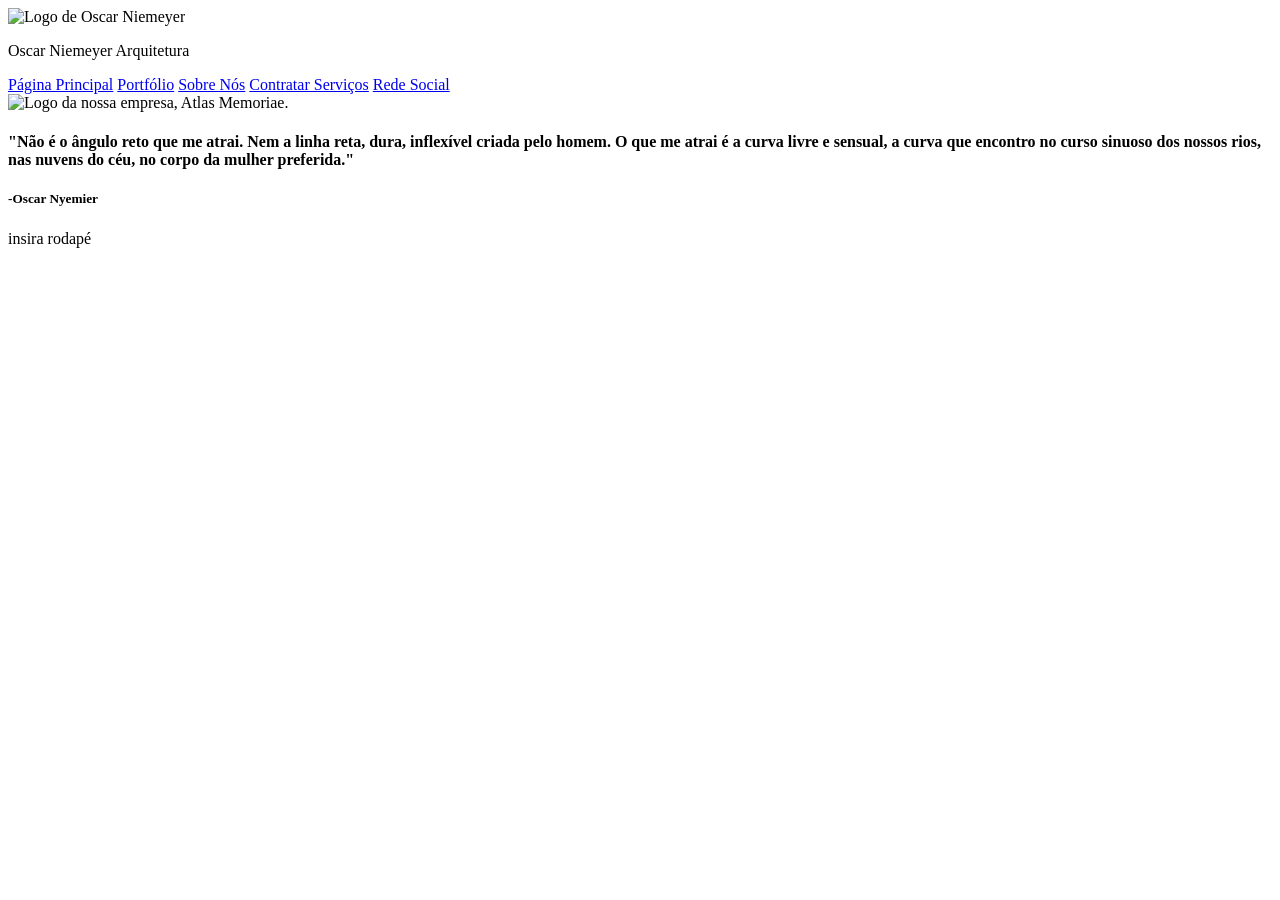
==== index.html @ b6cde664 "Add files via upload" ====
<!DOCTYPE html>
<html lang="PT-BR">
    <head>
        <meta charset="UTF-8">
        <meta name="viewport" content="width=device-width, initial-scale=1.0">
        <title>Portifólio Niemeyer</title>
            <link  rel="icon" href="trabalhooscar/favicons/icon branco.png">
            <link rel="stylesheet" href="estilo.css">
                <link rel="stylesheet" href="ind.css">


    </head>

    <body>
        <div class="navegacao">
            <header>
                <img class="logo" src="trabalhooscar/img/logosatlasoscar/Logo Oscar Niemeyer Arquitetura.png" alt="Logo de Oscar Niemeyer">
                 <p class="escrita">Oscar Niemeyer Arquitetura</p>
                    <nav id="a">
                        <a href="index.html">Página Principal</a>
                        <a href="portifolio.html">Portfólio</a>
                        <a href="paginabiografia.html">Sobre Nós</a>
                        <a href="formulário.html">Contratar Serviços</a>
                         <a href="rede.html">Rede Social</a>
                    </nav>
            </header>

            <div class="sobreoscar">
            <div class="sobreoscar1">
                <img class="foto-oscar" src="trabalhooscar/img/pagian principal/oscar niemeyer foto.png" alt="Logo da nossa empresa, Atlas Memoriae.">
            <div class="sobreoscar2">
                <h4>"Não é o ângulo reto que me atrai. Nem a linha reta, dura, inflexível criada pelo homem. O que me atrai é a curva livre e sensual, a curva que encontro no curso sinuoso dos nossos rios, nas nuvens do céu, no corpo da mulher preferida."</h4>
                <h5> -Oscar Nyemier </h5>
            </div>
                </div>
    </div>

           <footer> insira rodapé</footer>
        </div>
    </body>
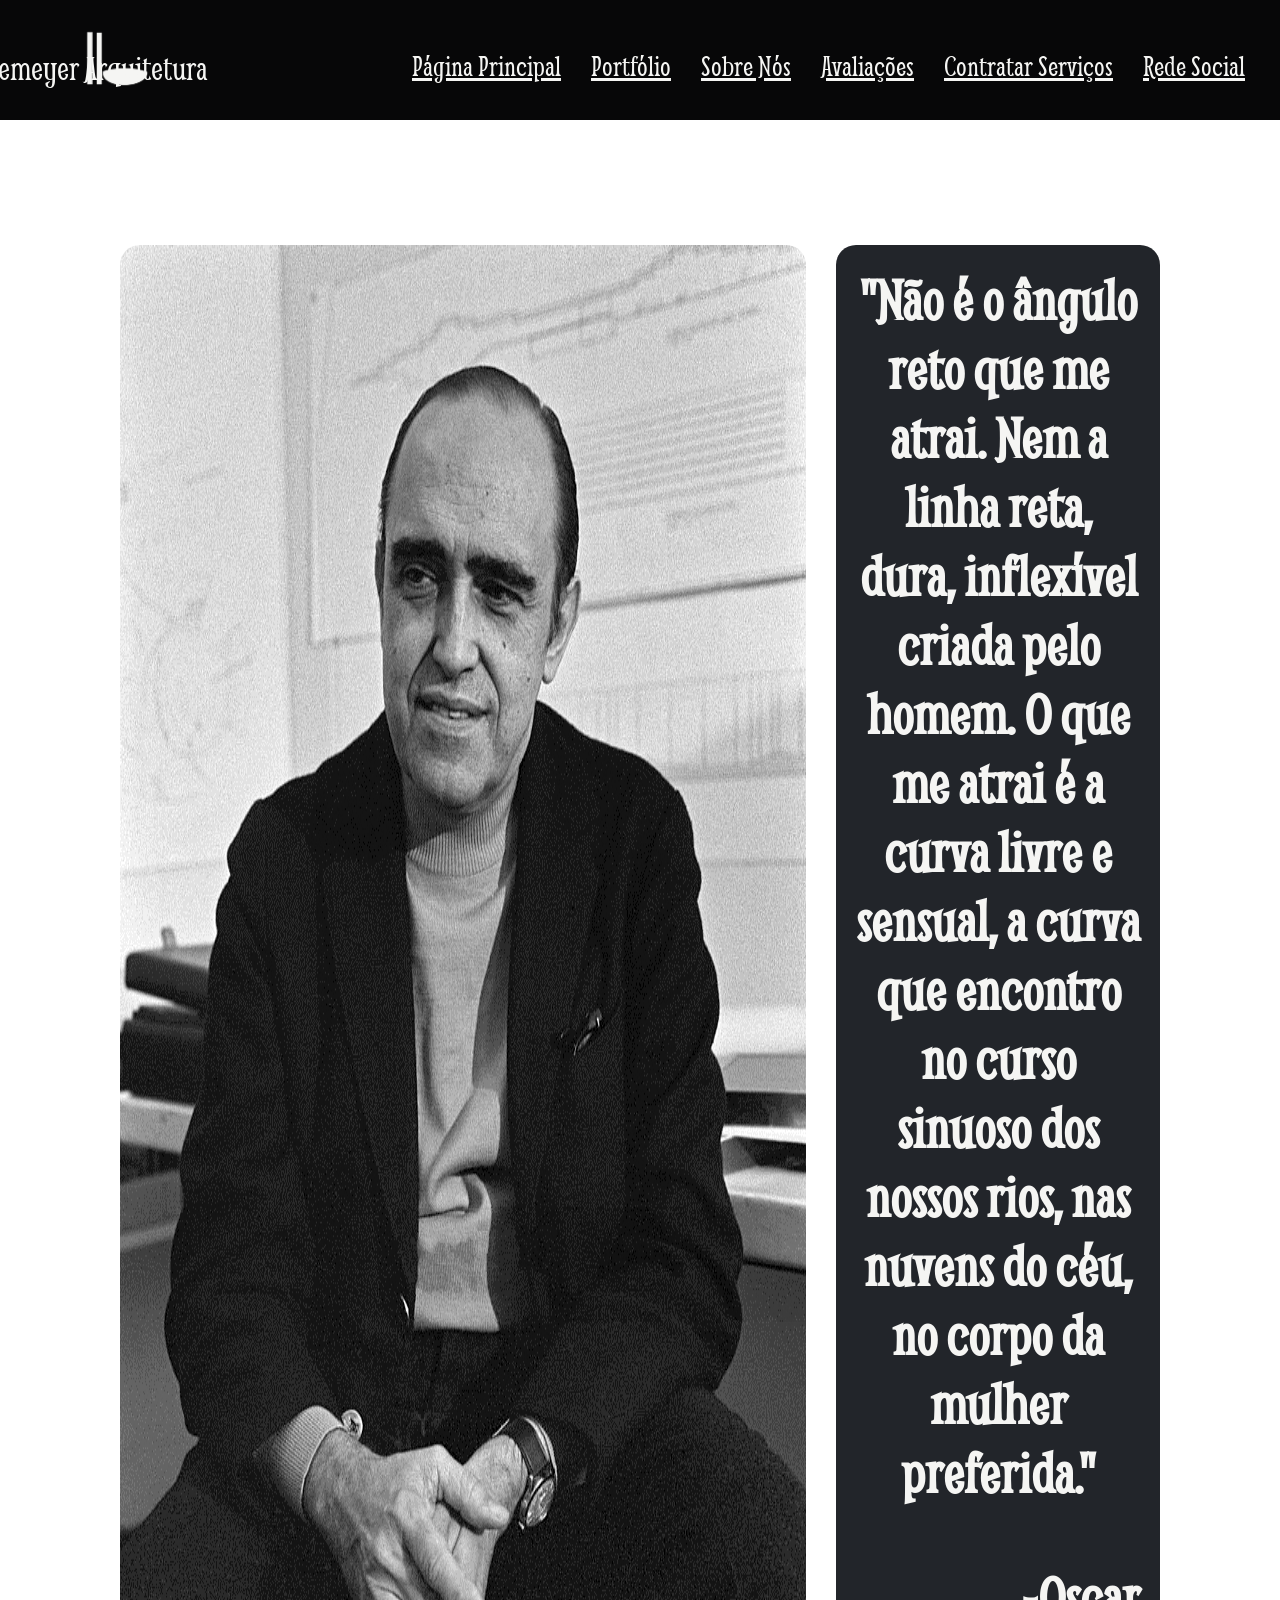
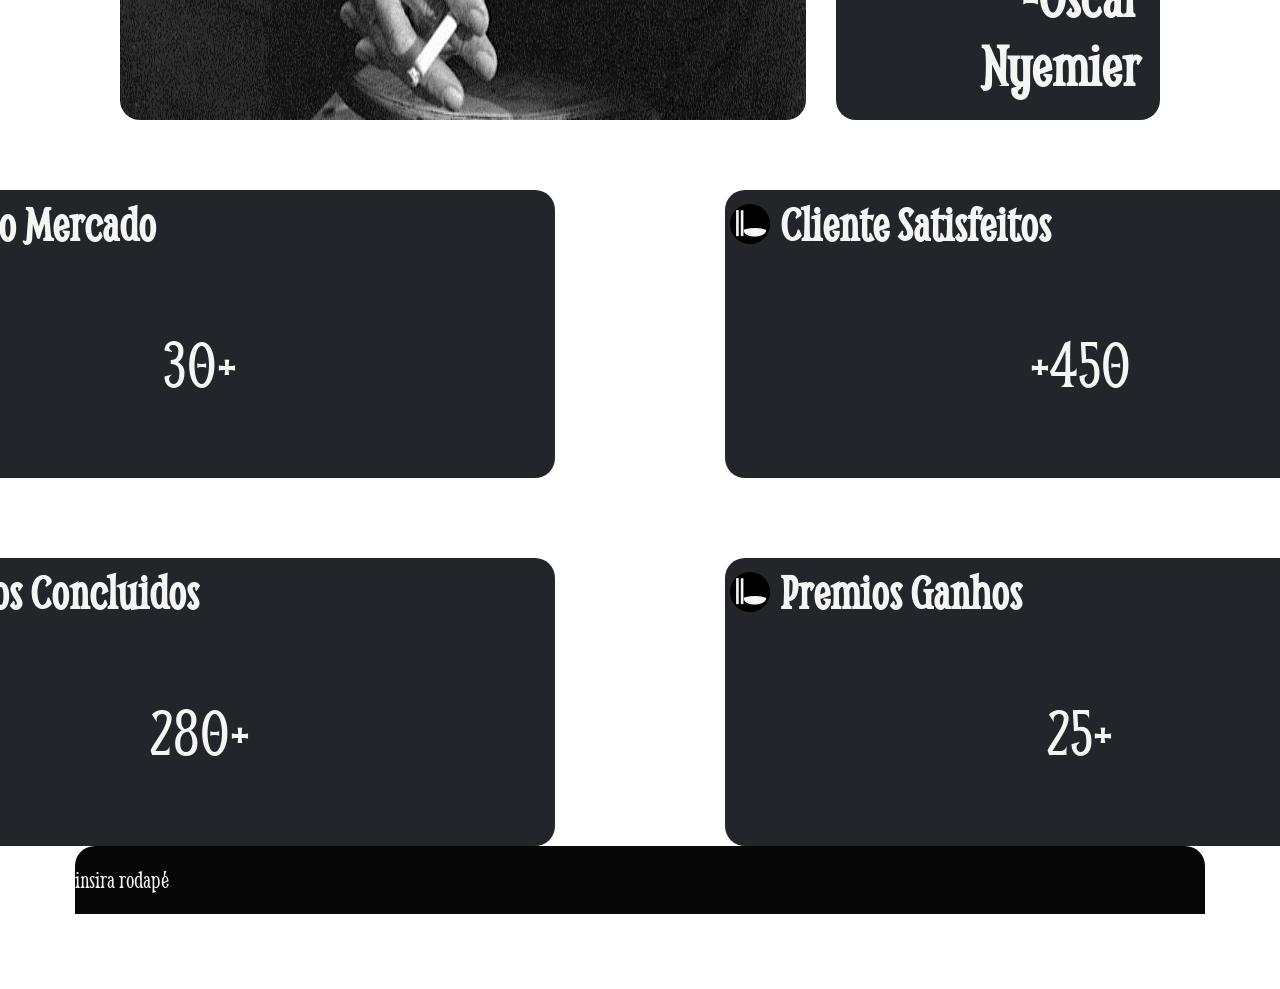
==== commit 0b3b1af9: "Add files via upload" ====
--- a/index.html
+++ b/index.html
@@ -5,8 +5,8 @@
         <meta name="viewport" content="width=device-width, initial-scale=1.0">
         <title>Portifólio Niemeyer</title>
             <link  rel="icon" href="trabalhooscar/favicons/icon branco.png">
-            <link rel="stylesheet" href="estilo.css">
-                <link rel="stylesheet" href="ind.css">
+            <link rel="stylesheet" href="css/estilo.css">
+                <link rel="stylesheet" href="css/ind.css">
 
 
     </head>
@@ -20,8 +20,9 @@
                         <a href="index.html">Página Principal</a>
                         <a href="portifolio.html">Portfólio</a>
                         <a href="paginabiografia.html">Sobre Nós</a>
+                        <a href="avaliacoes.html">Avaliações</a>
                         <a href="formulário.html">Contratar Serviços</a>
-                         <a href="rede.html">Rede Social</a>
+                        <a href="rede.html">Rede Social</a>
                     </nav>
             </header>
 
@@ -35,6 +36,45 @@
                 </div>
     </div>
 
+            <div class="divtotal">
+                <div class="divprt1">
+                    <div class="anosdemercado">
+                        <div class="tituloh6">
+                             <img class="mini-icon" src="trabalhooscar/favicons/icon branco.png"> 
+                            <h6> Anos no Mercado </h6>
+                        </div>
+                        <p id="escrita"> 30+ </p>
+                    </div>
+
+                    <div class="projetosconcluidos">
+                     <div class="tituloh6">
+                             <img class="mini-icon" src="trabalhooscar/favicons/icon branco.png"> 
+                            <h6> Projetos Concluidos </h6>
+                        </div>
+                        <p id="escrita"> 280+ </p>
+                    </div>
+                </div>
+
+                <div class="divprt2">
+                    <div class="clientesatisfeitos">
+                         <div class="tituloh6">
+                             <img class="mini-icon" src="trabalhooscar/favicons/icon branco.png"> 
+                            <h6> Cliente Satisfeitos </h6>
+                        </div>
+                        <p id="escrita"> +450 </p>
+                    </div>
+
+                    <div class="premiosganhos">
+                         <div class="tituloh6">
+                             <img class="mini-icon" src="trabalhooscar/favicons/icon branco.png"> 
+                            <h6> Premios Ganhos </h6>
+                        </div>
+                        <p id="escrita"> 25+ </p>
+                    </div>
+                </div>
+            </div>
+            
+
            <footer> insira rodapé</footer>
         </div>
     </body>
--- a/css/estilo.css
+++ b/css/estilo.css
@@ -0,0 +1,365 @@
+@import url('https://fonts.googleapis.com/css2?family=Smythe&display=swap');
+
+:root {
+    --preto: #070708;
+    --branco: #F5F5F3;
+    --espaco-lateral: 75px;
+    --borda-radius: 20px;
+}
+
+
+body {
+    margin: 0;
+    padding-top: 125px;
+    color: var(--branco);
+    font-family: 'Smythe', cursive;
+    font-style: normal;
+    font-size: x-large;
+
+    background-image:
+        linear-gradient(rgba(0, 0, 0, 0.5)),
+        url("../trabalhooscar/img/foto\ de\ fundo.jpg");
+    background-repeat: no-repeat;
+    background-attachment: fixed;
+    background-size: cover;
+    margin: 75px;
+}
+
+body#rede {
+    background-image: url("trabalhooscar/img/redessociais/insta\ fake.jpeg");
+    background-repeat: no-repeat;
+    background-attachment: fixed;
+    background-size: cover;
+}
+
+a:link,
+a:visited {
+    color: var(--branco);
+    text-decoration: underline;
+}
+
+nav {
+    display: block;
+}
+
+
+header {
+    background-color: var(--preto);
+    height: 120px;
+    width: 100%;
+
+    position: fixed;
+    top: 0;
+    left: 0;
+
+    display: flex;
+    justify-content: space-between;
+    align-items: center;
+}
+
+.logo {
+    width: 80px;
+    margin-left: var(--espaco-lateral);
+}
+
+#a {
+    display: flex;
+    gap: 30px;
+    font-size: 30px;
+    padding-right: 35px;
+    margin-bottom: -10px;
+}
+
+.escrita {
+    font-size: 35px;
+    font-weight: 100;
+    text-align: justify;
+}
+
+
+p.escrita,ul.escrita {
+    margin-left: -300px;
+    margin-bottom: 20px;
+}
+p.escrita{
+        margin-left: -450px;
+}
+
+
+p {
+    font-size: 35px;
+    font-weight: 100;
+    text-align: justify;
+}
+
+h1 {
+    font-size: 100px;
+    text-align: left;
+    padding: 10px 15px 10px 20px;
+    width: fit-content;
+}
+
+h2 {
+    font-size: 75px;
+    text-align: left;
+}
+
+h3 {
+    font-size: 50px;
+    text-align: left;
+}
+
+
+
+.projetos,
+.obra,
+.titulo-secao,
+.titulo-bio {
+    border-bottom: 3px solid white;
+    border-radius: 10px;
+}
+
+.projetos-port {
+    max-width: 730px;
+    margin-left: var(--espaco-lateral);
+    margin-top: 65px;
+    margin-bottom: -90px;
+}
+
+.projetos {
+    font-weight: 200;
+    max-width: fit-content;
+    padding: 10px 15px 10px 20px;
+    margin-left: 85px;
+    margin-top: 100px;
+    margin-bottom: 40px;
+    white-space: nowrap;
+}
+
+.obra {
+    font-weight: 200;
+    max-width: fit-content;
+    padding: 10px 15px 10px 20px;
+    margin-left: 85px;
+    margin-top: 20px;
+    margin-bottom: 40px;
+    white-space: nowrap;
+}
+
+#inter,
+#outras {
+    max-width: fit-content;
+}
+
+#inter {
+    margin-top: 80px;
+}
+
+.titulo-secao {
+    font-size: 50px;
+    font-weight: 200;
+    margin-left: var(--espaco-lateral);
+    margin-bottom: 25px;
+    max-width: fit-content;
+    padding-bottom: 5px;
+}
+
+.titulo-bio {
+    margin-left: var(--espaco-lateral);
+}
+
+
+
+.container-flex {
+    display: flex;
+    gap: 100px;
+    margin-left: var(--espaco-lateral);
+    margin-right: 30px;
+    align-items: center;
+    margin-bottom: 80px;
+}
+
+.secao-conteudo {
+    margin-top: 40px;
+    margin-bottom: 60px;
+}
+
+
+
+.img-port-bio {
+    width: 500px;
+    height: 550px;
+    object-fit: cover;
+    border-radius: 10px;
+}
+
+
+
+.descricao {
+    height: 400px;
+
+    display: flex;
+    align-items: center;
+
+    box-sizing: border-box;
+    padding: 25px;
+
+    color: var(--branco);
+    background-color: var(--preto);
+
+    text-align: justify;
+
+    border-radius: var(--borda-radius);
+
+    overflow-y: auto;
+}
+
+#historia {
+    width: 90%;
+    margin-left: var(--espaco-lateral);
+    margin-top: 65px;
+    font-size: 50px;
+}
+
+
+
+.alinhamento-biografia {
+    gap: 40px;
+    align-items: stretch !important;
+}
+
+.alinhamento-biografia .img-port-bio {
+    flex: 1;
+    width: 100%;
+    height: 450px;
+    border-radius: var(--borda-radius);
+    margin-bottom: 0;
+}
+
+.alinhamento-biografia .descricao,
+.alinhamento-biografia .descricao-lista {
+    flex: 1;
+
+    display: flex;
+    flex-direction: column;
+    justify-content: center;
+
+    background-color: var(--preto);
+    border-radius: var(--borda-radius);
+
+    padding: 40px;
+    margin: 0;
+
+    overflow-y: auto;
+}
+
+.alinhamento-biografia .descricao {
+    font-size: 30px;
+}
+
+.alinhamento-biografia .descricao-lista {
+    font-size: 28px;
+}
+
+
+
+#lista-areas {
+    list-style-type: disc;
+    padding-left: 20px;
+    margin: 0;
+}
+
+#lista-areas li {
+    margin-left: 30px;
+    margin-bottom: 25px;
+    text-align: justify;
+    line-height: 1.3;
+}
+
+#lista-areas li:last-child {
+    margin-bottom: 0;
+}
+
+
+
+#tabela {
+    margin-top: 70px;
+    margin-left: var(--espaco-lateral);
+    margin-right: var(--espaco-lateral);
+
+    background-color: var(--preto);
+
+    border-radius: 15px;
+
+    padding: 20px;
+    box-sizing: border-box;
+}
+
+.container-tabelas-flex {
+    display: flex;
+    flex-wrap: wrap;
+    gap: 40px;
+
+    margin-top: 50px;
+    margin-left: var(--espaco-lateral);
+    margin-right: var(--espaco-lateral);
+}
+
+table {
+    width: 100%;
+    border-collapse: collapse;
+}
+
+th {
+    background-color: #000000;
+    padding: 4px 8px;
+    font-size: 30px;
+    margin-bottom: 100px;
+    border-bottom: 1px solid #ddd;
+}
+
+td {
+    border-bottom: 1px solid #ddd;
+    padding: 5px 10px;
+    text-align: left;
+    font-size: 22px;
+    line-height: 1.2;
+}
+
+.currículo-biografia {
+    margin-top: 20px;
+}
+
+table td:first-child, 
+table th:first-child {
+    border-right: 1px solid rgba(245, 245, 243, 0.3);
+    padding: -30px;
+}
+
+
+
+
+#congresso,
+#catedral,
+#onu,
+#stf,
+#jk {
+    font-size: 30px;
+}
+
+
+
+footer {
+    width: 100%;
+    padding: 20px 0;
+
+    background-color: var(--preto);
+
+    border-radius: 20px 20px 0 0;
+}
+
+.lista-quadrados{
+
+    border: var(--preto) 5px solid;
+    background-color: var(--preto);
+}
--- a/css/ind.css
+++ b/css/ind.css
@@ -0,0 +1,108 @@
+.sobreoscar
+    {
+        background-repeat: no-repeat;
+            background-attachment: fixed;
+            background-size: cover;
+  
+                    
+      
+        margin: 25px;
+    }
+
+.sobreoscar1
+    {
+        display: flex;       
+        flex-wrap: wrap; 
+        gap: 30px;              
+        margin-bottom: 50px;
+        padding: 20px;
+    }
+
+.sobreoscar2
+    {
+        display: flex;
+        flex-direction: column; 
+        gap: 15px;             
+        flex: 1; 
+        background-color: #22252a;   
+        border-radius: 20px;          
+    }
+
+
+.foto-oscar
+    {
+        width: auto;
+        height: auto;
+        border-radius: 20px;  
+    }
+
+h4 
+    {
+        text-align: center;
+        margin: 20px;
+        Font-size: 60px;
+    }
+
+h5
+    {
+        text-align: right;
+        margin: 20px;
+        Font-size: 60px;
+    }
+
+h6
+    {
+        color: #f5f5f3;
+        font-size: 50px;
+        margin: 0;
+    }
+
+.divtotal
+    {
+        display: flex;
+        gap: 170px;      
+        justify-content: center;
+    }
+
+
+.anosdemercado, .projetosconcluidos, .clientesatisfeitos, .premiosganhos
+    {
+        background-color: #22252a;
+        border-radius: 20px;
+        padding: 5px;
+    
+        height: auto;
+        width: 700px;
+    }
+    
+.anosdemercado, .clientesatisfeitos
+    {
+        margin-bottom: 80px;
+    }
+
+#escrita
+    {
+        color:#f5f5f3;
+        font-size: 32px;
+    }
+
+.mini-icon
+{
+    height: auto;
+        width: 40px;
+        border-radius: 20px;
+}
+
+#escrita
+{
+    text-align: center;
+    color: #f5f5f3;
+    font-size: 70px;
+}
+.tituloh6
+{
+    align-items: center;
+    display: flex;
+    flex-direction: row;
+    gap: 10px;
+}
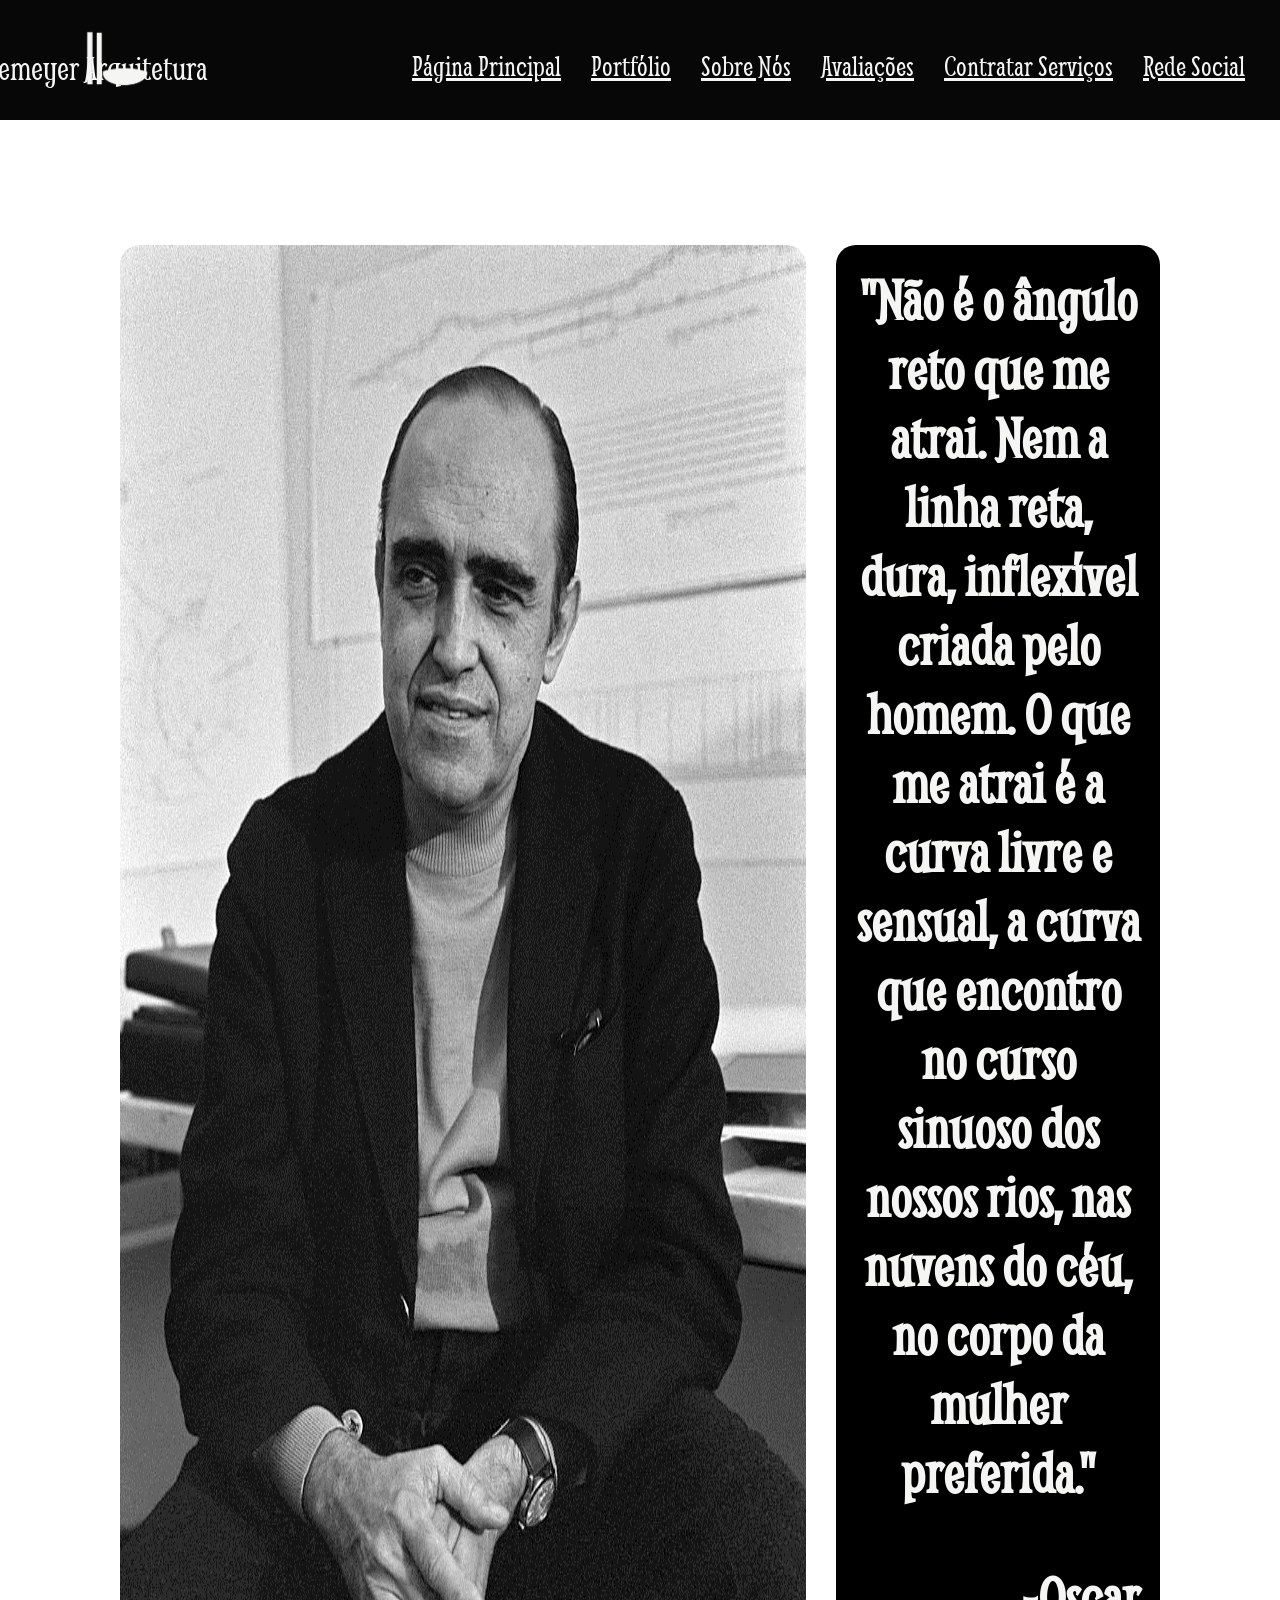
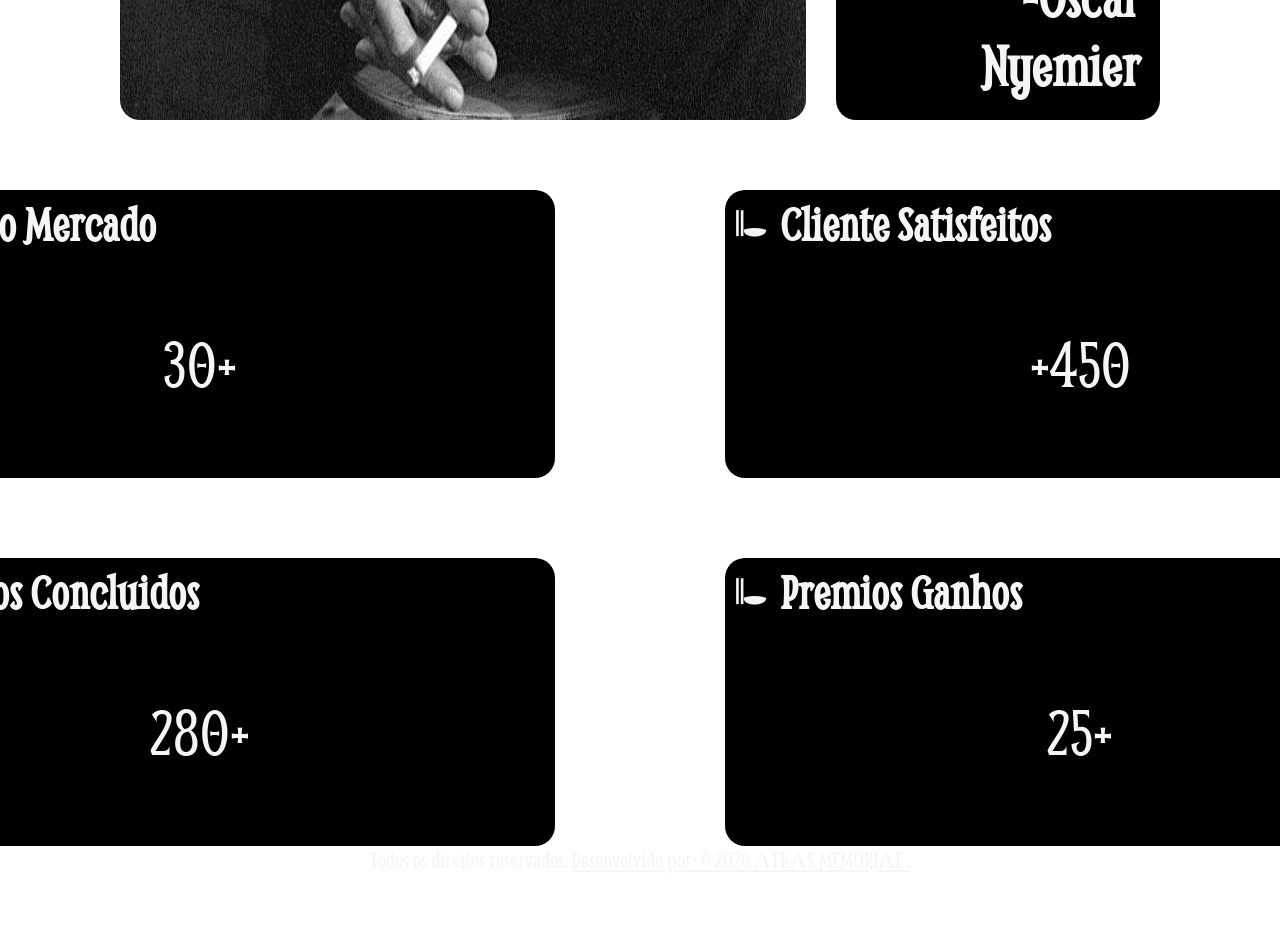
==== commit 969cef54: "Add files via upload" ====
--- a/index.html
+++ b/index.html
@@ -75,6 +75,6 @@
             </div>
             
 
-           <footer> insira rodapé</footer>
+           <footer> Todos os direitos reservados.  <a href="https://5thauany.github.io/AtlasMemoriae/"> Desenvolvido por: ©  2026 ΛTLΛS MEMORIΛE . </a> </footer>
         </div>
     </body>
--- a/css/estilo.css
+++ b/css/estilo.css
@@ -348,18 +348,13 @@
 }
 
 
-
-footer {
-    width: 100%;
-    padding: 20px 0;
-
-    background-color: var(--preto);
-
-    border-radius: 20px 20px 0 0;
-}
-
 .lista-quadrados{
 
     border: var(--preto) 5px solid;
     background-color: var(--preto);
-}+}
+
+footer{
+    text-align:center;
+}
+
--- a/css/ind.css
+++ b/css/ind.css
@@ -24,7 +24,7 @@
         flex-direction: column; 
         gap: 15px;             
         flex: 1; 
-        background-color: #22252a;   
+        background-color: #000000;   
         border-radius: 20px;          
     }
 
@@ -67,7 +67,7 @@
 
 .anosdemercado, .projetosconcluidos, .clientesatisfeitos, .premiosganhos
     {
-        background-color: #22252a;
+        background-color: #000000;
         border-radius: 20px;
         padding: 5px;
     
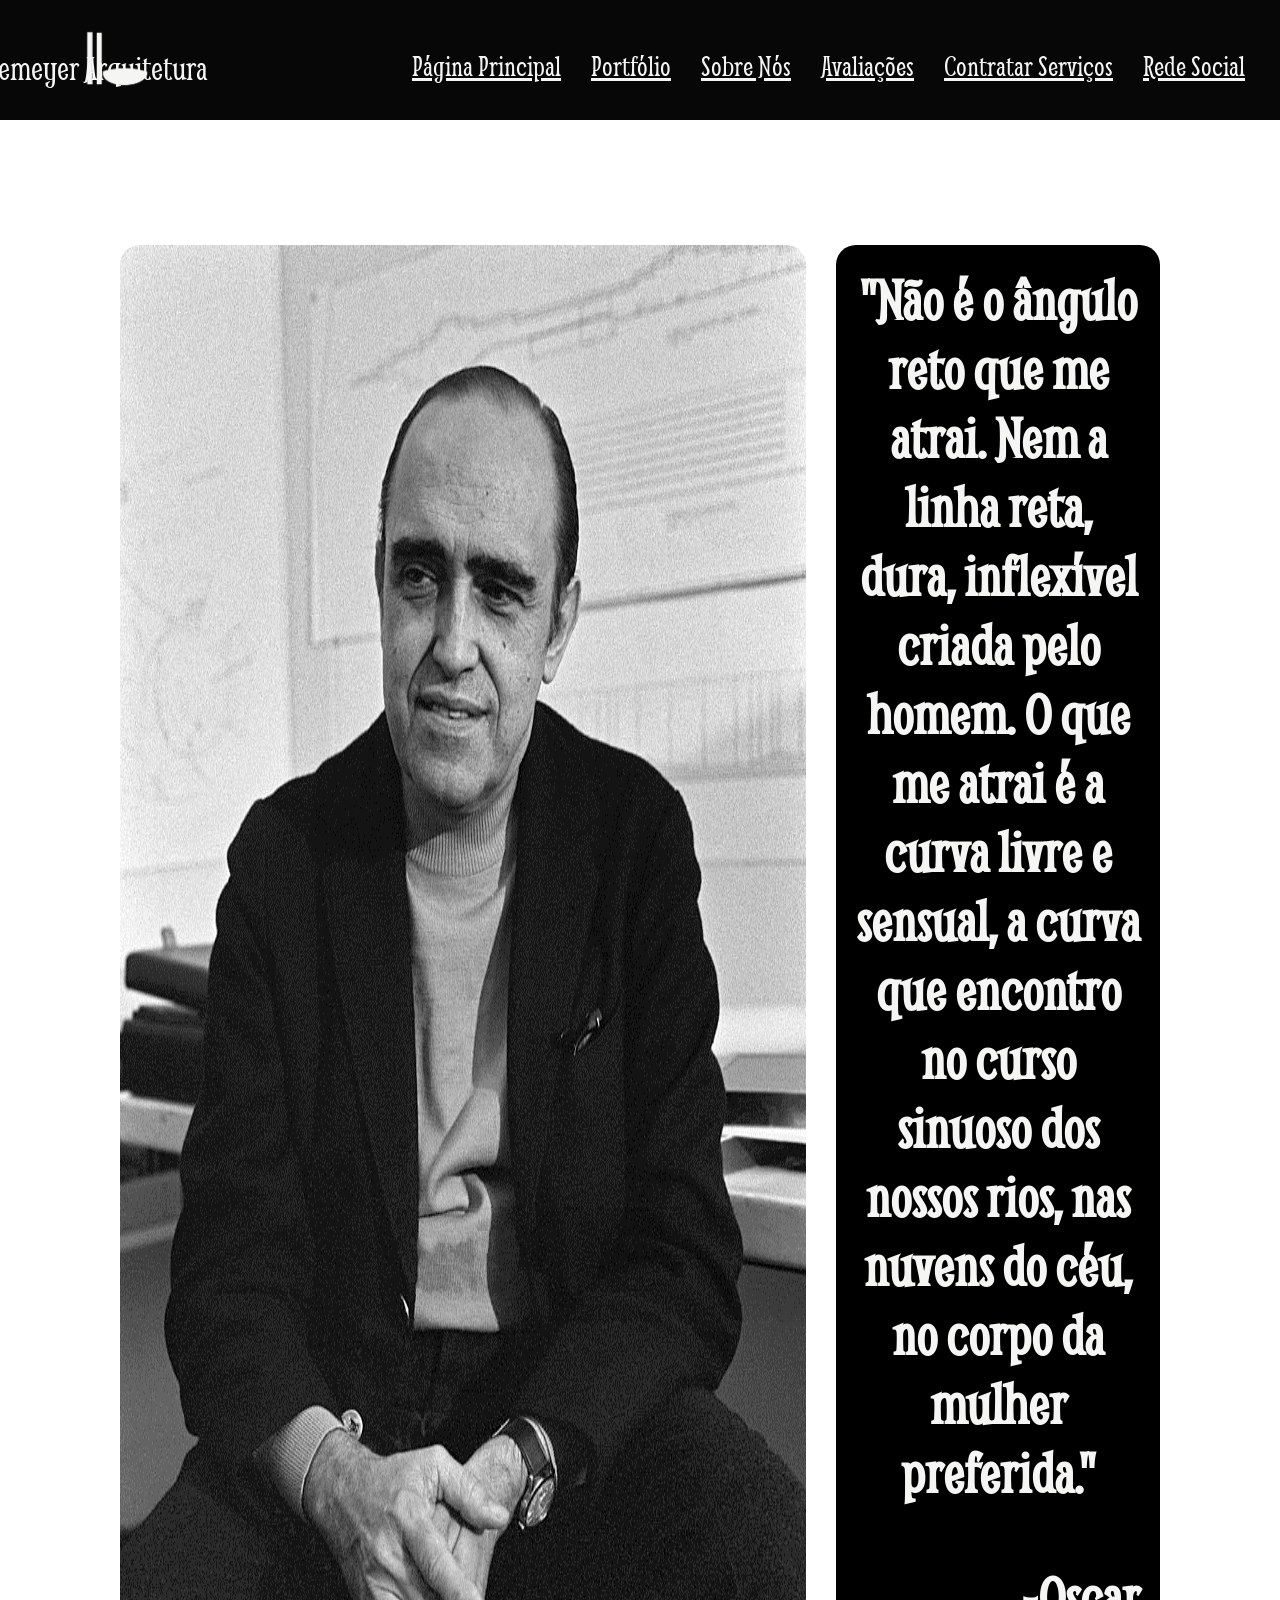
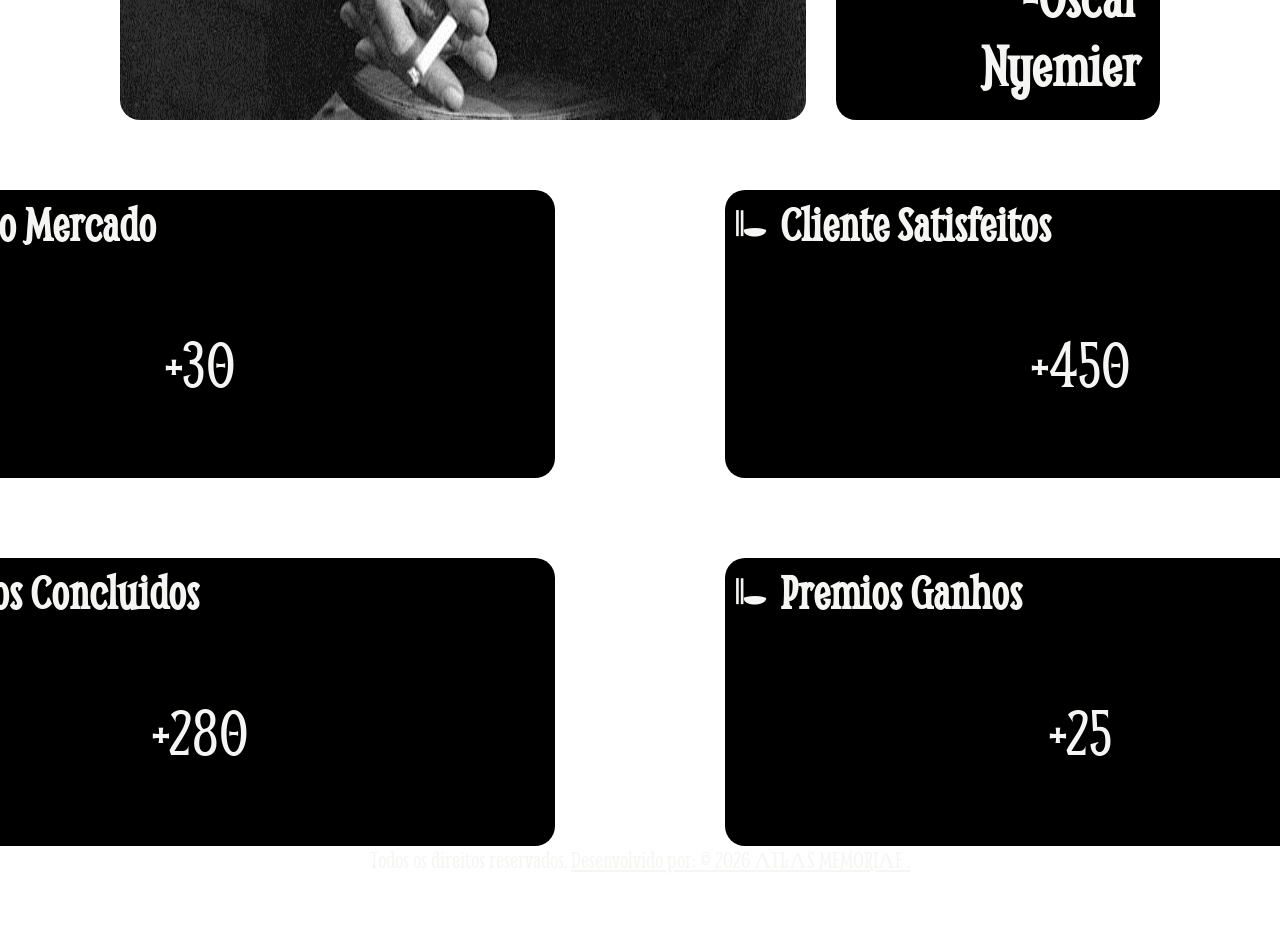
==== commit d8e3c3b7: "Update index.html" ====
--- a/index.html
+++ b/index.html
@@ -43,7 +43,7 @@
                              <img class="mini-icon" src="trabalhooscar/favicons/icon branco.png"> 
                             <h6> Anos no Mercado </h6>
                         </div>
-                        <p id="escrita"> 30+ </p>
+                        <p id="escrita"> +30 </p>
                     </div>
 
                     <div class="projetosconcluidos">
@@ -51,7 +51,7 @@
                              <img class="mini-icon" src="trabalhooscar/favicons/icon branco.png"> 
                             <h6> Projetos Concluidos </h6>
                         </div>
-                        <p id="escrita"> 280+ </p>
+                        <p id="escrita"> +280 </p>
                     </div>
                 </div>
 
@@ -69,7 +69,7 @@
                              <img class="mini-icon" src="trabalhooscar/favicons/icon branco.png"> 
                             <h6> Premios Ganhos </h6>
                         </div>
-                        <p id="escrita"> 25+ </p>
+                        <p id="escrita"> +25 </p>
                     </div>
                 </div>
             </div>
@@ -77,4 +77,4 @@
 
            <footer> Todos os direitos reservados.  <a href="https://5thauany.github.io/AtlasMemoriae/"> Desenvolvido por: ©  2026 ΛTLΛS MEMORIΛE . </a> </footer>
         </div>
-    </body>+    </body>
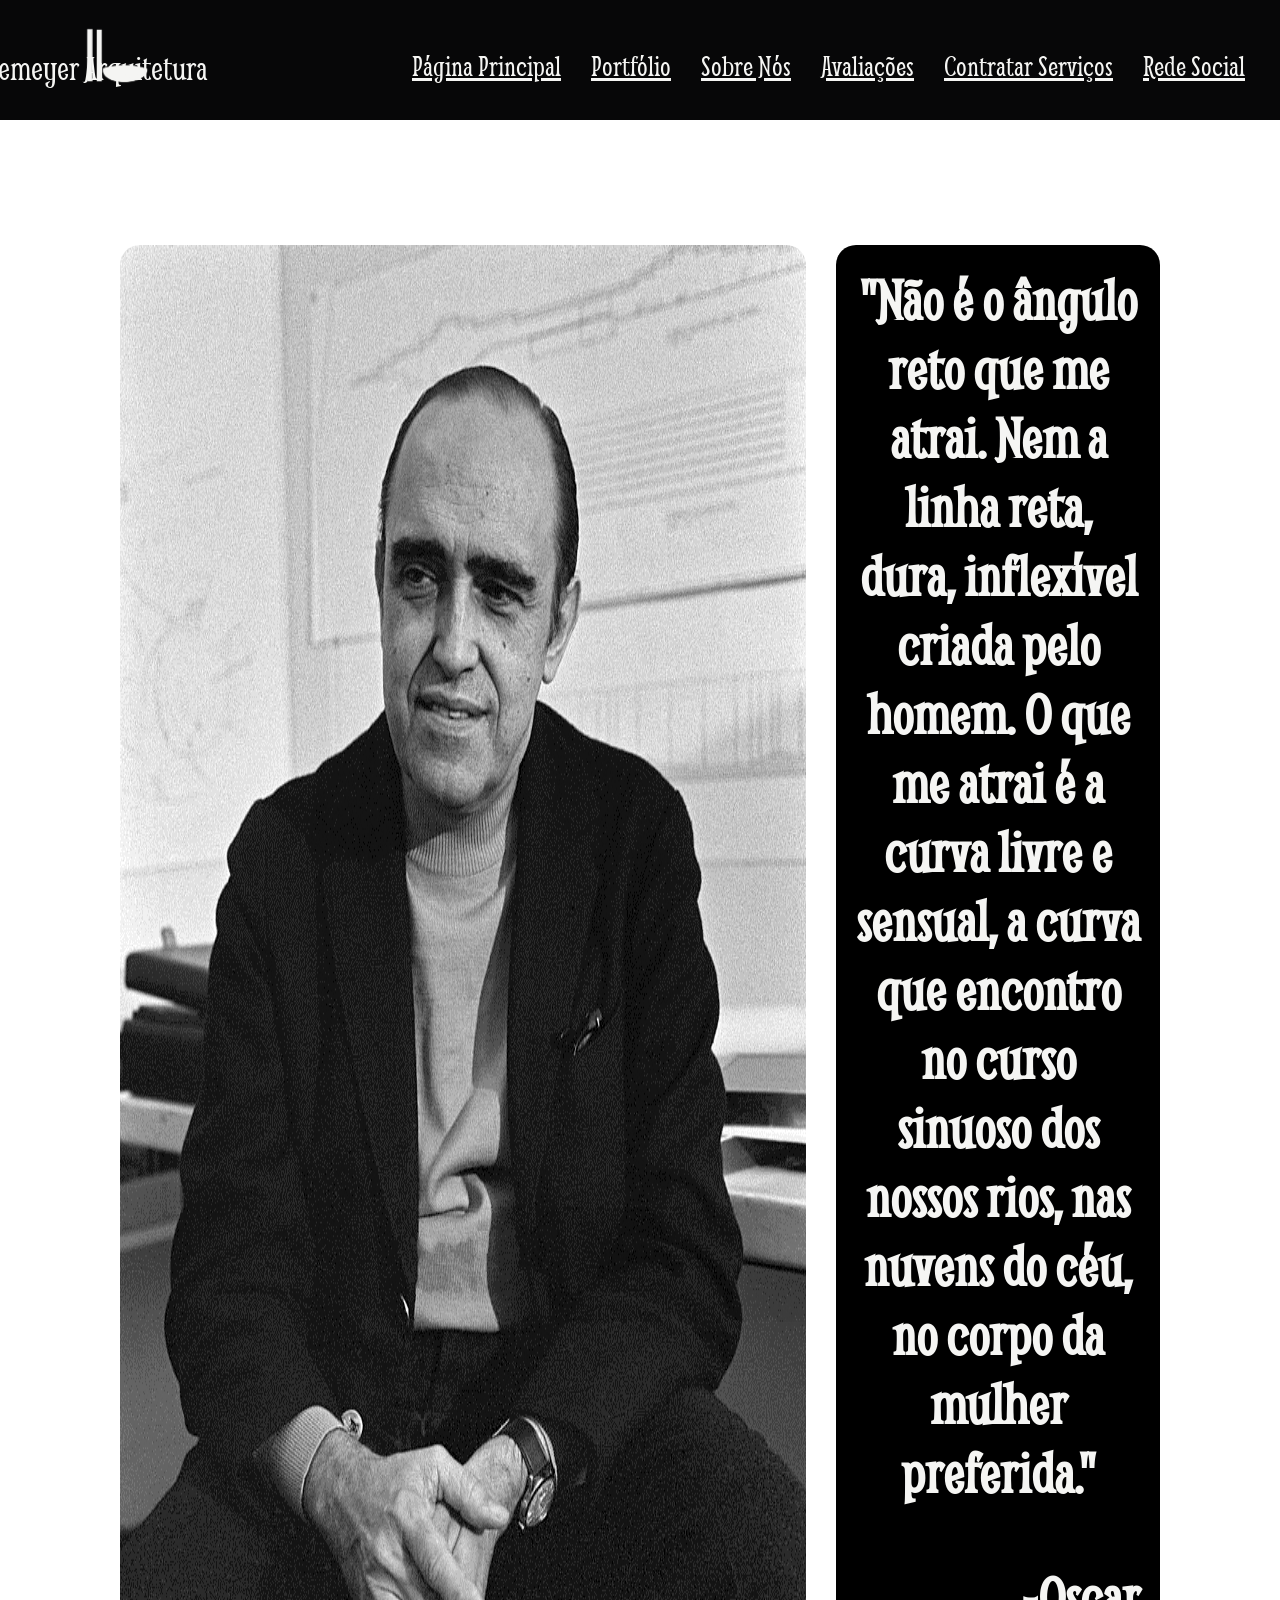
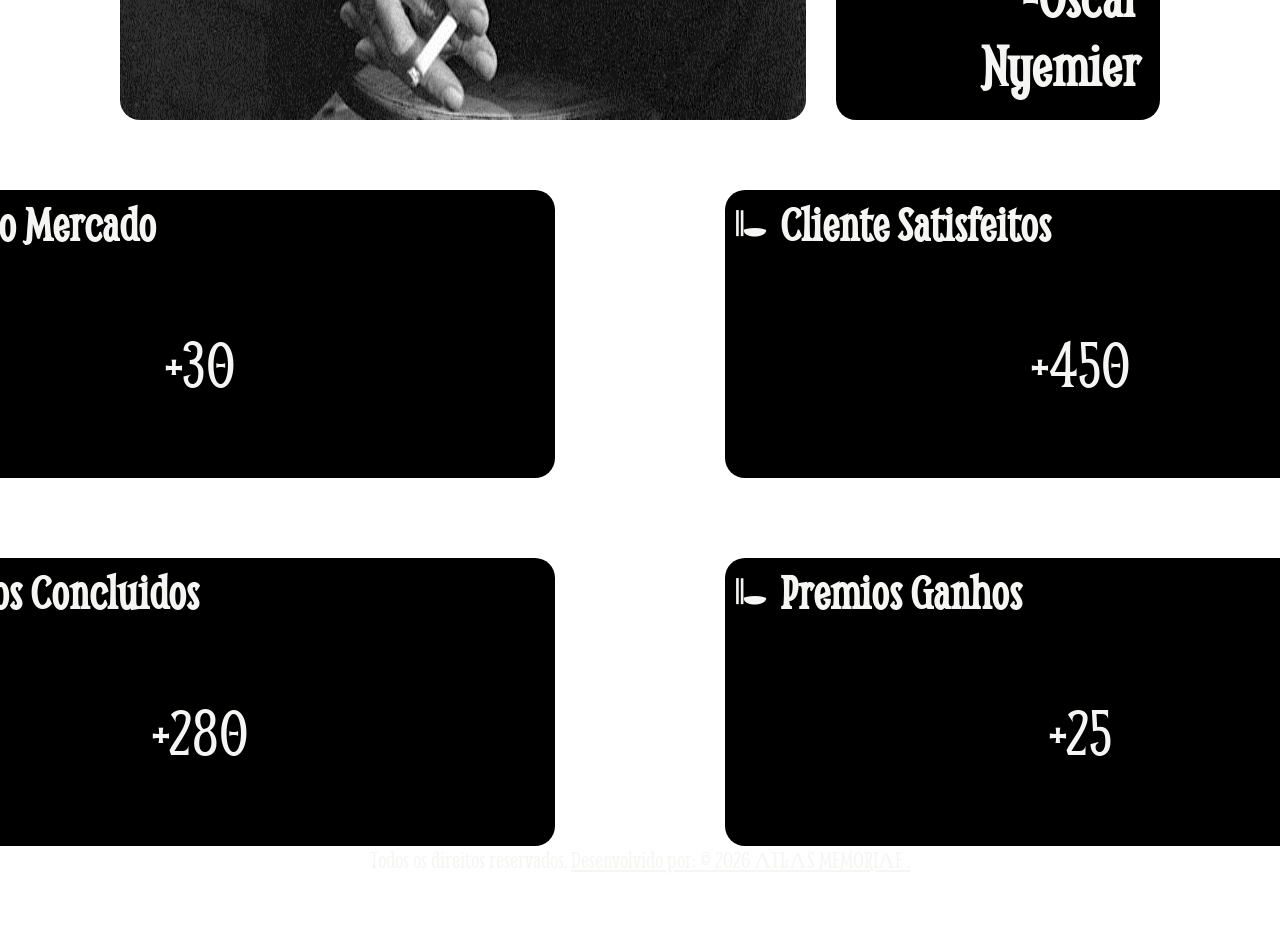
==== commit e8259f92: "Fix HTML structure and formatting" ====
--- a/index.html
+++ b/index.html
@@ -14,7 +14,7 @@
     <body>
         <div class="navegacao">
             <header>
-                <img class="logo" src="trabalhooscar/img/logosatlasoscar/Logo Oscar Niemeyer Arquitetura.png" alt="Logo de Oscar Niemeyer">
+                <a href="index.html"> <img class="logo" src="trabalhooscar/img/logosatlasoscar/Logo Oscar Niemeyer Arquitetura.png" alt="Logo de Oscar Niemeyer"> </a>
                  <p class="escrita">Oscar Niemeyer Arquitetura</p>
                     <nav id="a">
                         <a href="index.html">Página Principal</a>
